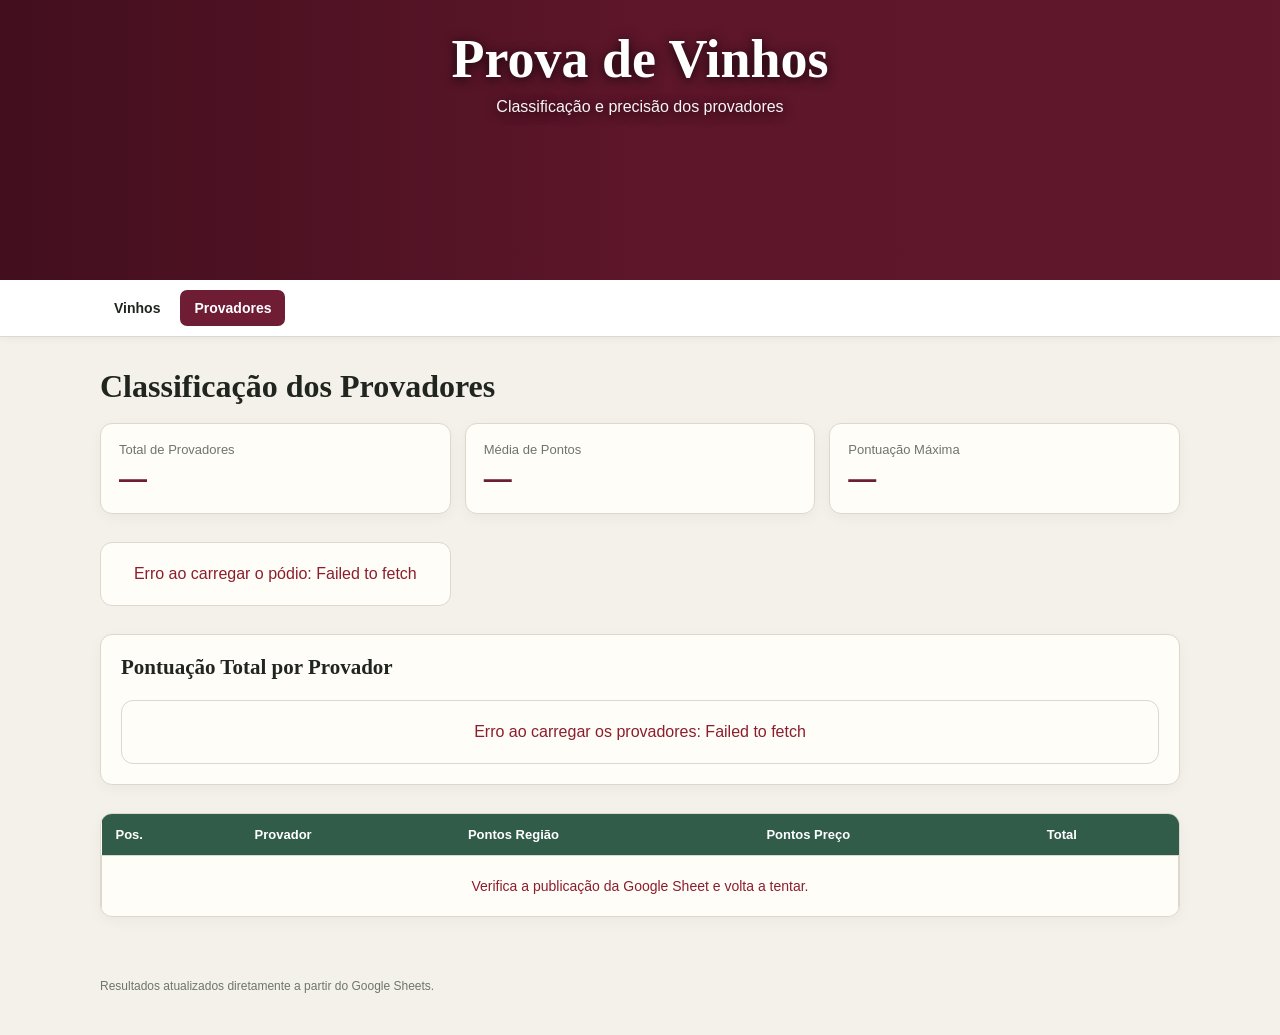
==== provadores.html @ 285b554b "Add files via upload" ====
<!DOCTYPE html>
<html lang="pt-PT">
<head>
  <meta charset="UTF-8">
  <meta name="viewport" content="width=device-width, initial-scale=1.0">
  <meta name="description" content="Classificação dos provadores da Prova de Vinhos.">
  <title>Prova de Vinhos | Provadores</title>
  <link rel="stylesheet" href="style.css">
</head>

<body>
  <header>
    <div class="headerInner">
      <h1>Prova de Vinhos</h1>
      <p>Classificação e precisão dos provadores</p>
    </div>
  </header>

  <nav aria-label="Navegação principal">
    <div class="navInner">
      <a href="index.html">Vinhos</a>
      <a class="active" href="provadores.html">Provadores</a>
    </div>
  </nav>

  <main>
    <h2 class="sectionTitle">Classificação dos Provadores</h2>

    <section class="stats" aria-label="Estatísticas dos provadores">
      <article class="stat">
        <div class="statLabel">Total de Provadores</div>
        <div id="stat-total" class="statValue">—</div>
      </article>

      <article class="stat">
        <div class="statLabel">Média de Pontos</div>
        <div id="stat-media" class="statValue">—</div>
      </article>

      <article class="stat">
        <div class="statLabel">Pontuação Máxima</div>
        <div id="stat-max" class="statValue">—</div>
      </article>
    </section>

    <section id="podio-provadores" class="podium" aria-label="Pódio dos provadores">
      <div class="loading">A carregar pódio...</div>
    </section>

    <section class="card">
      <h3 class="chartTitle">Pontuação Total por Provador</h3>

      <div id="grafico-barras" class="barChart">
        <div class="loading">A carregar classificação...</div>
      </div>
    </section>

    <section class="tableWrap topSpacing" aria-label="Tabela de classificação dos provadores">
      <table class="provadoresTable">
        <thead>
          <tr>
            <th>Pos.</th>
            <th>Provador</th>
            <th>Pontos Região</th>
            <th>Pontos Preço</th>
            <th>Total</th>
          </tr>
        </thead>
        <tbody id="tabela-provadores">
          <tr>
            <td colspan="5" class="loading">A carregar dados...</td>
          </tr>
        </tbody>
      </table>
    </section>
  </main>

  <footer>
    <div class="headerInner">
      <p>Resultados atualizados diretamente a partir do Google Sheets.</p>
    </div>
  </footer>

  <script src="dados.js"></script>

  <script>
    function ordenarProvadores(provadores) {
      return [...provadores].sort((a, b) => {
        if (b.total !== a.total) {
          return b.total - a.total;
        }

        if (b.regioes !== a.regioes) {
          return b.regioes - a.regioes;
        }

        if (b.precos !== a.precos) {
          return b.precos - a.precos;
        }

        return a.nome.localeCompare(b.nome, "pt-PT");
      });
    }

    function medalha(posicao) {
      const medalhas = ["🥇", "🥈", "🥉"];
      return medalhas[posicao] || "🍷";
    }

    function renderPodio(provadores) {
      const podio = document.getElementById("podio-provadores");

      if (provadores.length === 0) {
        podio.innerHTML = `
          <div class="error">
            Não existem provadores para apresentar.
          </div>
        `;
        return;
      }

      podio.innerHTML = provadores
        .slice(0, 3)
        .map((provador, indice) => `
          <article class="podiumCard">
            <div class="medal">${medalha(indice)}</div>
            <div class="podiumPosition">${indice + 1}.º lugar</div>
            <h3 class="podiumName">${escapeHtml(provador.nome)}</h3>
            <div class="score">${formatPoints(provador.total)} pts</div>
            <p class="podiumInfo">
              Região: ${formatPoints(provador.regioes)} ·
              Preço: ${formatPoints(provador.precos)}
            </p>
          </article>
        `)
        .join("");
    }

    function renderTabela(provadores) {
      const tabela = document.getElementById("tabela-provadores");

      tabela.innerHTML = provadores
        .map((provador, indice) => `
          <tr>
            <td class="rank">${indice + 1}.º</td>
            <td><strong>${escapeHtml(provador.nome)}</strong></td>
            <td>${formatPoints(provador.regioes)}</td>
            <td>${formatPoints(provador.precos)}</td>
            <td class="points">${formatPoints(provador.total)}</td>
          </tr>
        `)
        .join("");
    }

    function renderGrafico(provadores) {
      const contentor = document.getElementById("grafico-barras");
      const maximo = provadores.length > 0 ? provadores[0].total : 0;

      contentor.innerHTML = provadores
        .map((provador) => {
          const percentagem = maximo > 0
            ? Math.min((provador.total / maximo) * 100, 100)
            : 0;

          return `
            <div class="barRow">
              <div class="barLabel">${escapeHtml(provador.nome)}</div>
              <div
                class="barTrack"
                aria-label="${escapeHtml(provador.nome)}: ${formatPoints(provador.total)} pontos"
              >
                <div
                  class="barFill"
                  style="width: ${percentagem.toFixed(2)}%"
                ></div>
              </div>
              <div class="barValue">${formatPoints(provador.total)}</div>
            </div>
          `;
        })
        .join("");
    }

    async function inicializarProvadores() {
      try {
        const dados = await getSheetData();
        const provadores = ordenarProvadores(dados.provadores);

        if (provadores.length === 0) {
          throw new Error("Não foram encontrados provadores na folha Vencedores.");
        }

        const somaTotal = provadores.reduce((acumulado, provador) => {
          return acumulado + provador.total;
        }, 0);

        document.getElementById("stat-total").textContent = provadores.length;
        document.getElementById("stat-media").textContent =
          formatPoints(somaTotal / provadores.length);
        document.getElementById("stat-max").textContent =
          formatPoints(provadores[0].total);

        renderPodio(provadores);
        renderGrafico(provadores);
        renderTabela(provadores);
      } catch (erro) {
        console.error(erro);

        document.getElementById("podio-provadores").innerHTML = `
          <div class="error">
            Erro ao carregar o pódio: ${escapeHtml(erro.message)}
          </div>
        `;

        document.getElementById("grafico-barras").innerHTML = `
          <div class="error">
            Erro ao carregar os provadores: ${escapeHtml(erro.message)}
          </div>
        `;

        document.getElementById("tabela-provadores").innerHTML = `
          <tr>
            <td colspan="5" class="error">
              Verifica a publicação da Google Sheet e volta a tentar.
            </td>
          </tr>
        `;
      }
    }

    window.addEventListener("DOMContentLoaded", inicializarProvadores);
  </script>
</body>
</html>
---- style.css ----
:root {
  --bg: #f4f1ea;
  --card: #fffdf8;
  --ink: #20251f;
  --muted: #6e756c;
  --wine: #6f1d35;
  --wine-hover: #8f2948;
  --gold: #d0aa59;
  --line: #ddd7cc;
  --green: #315c49;
  --danger: #8b1e2d;
}

* {
  box-sizing: border-box;
}

html {
  scroll-behavior: smooth;
}

body {
  margin: 0;
  background: var(--bg);
  color: var(--ink);
  font-family: Arial, Helvetica, sans-serif;
}

/* =========================================================
   CABEÇALHO
   ========================================================= */

header {
  position: relative;
  isolation: isolate;
  display: flex;
  align-items: flex-start;
  min-height: 280px;
  overflow: hidden;
  padding: 30px 20px 34px;
  background-color: var(--wine);
  background-image:
    linear-gradient(
      90deg,
      rgba(43, 7, 17, 0.66) 0%,
      rgba(66, 11, 26, 0.42) 48%,
      rgba(48, 7, 16, 0.24) 100%
    ),
    url("assets/images/5_edicao_Cabecalho.png");
  background-position: center 35%;
  background-repeat: no-repeat;
  background-size: cover;
}

.headerInner,
main,
footer {
  width: min(1120px, 100%);
  margin: 0 auto;
}

header .headerInner {
  position: relative;
  z-index: 1;
  text-align: center;
}

header h1,
header p {
  color: #ffffff;
  text-shadow: 0 2px 12px rgba(0, 0, 0, 0.78);
}

header h1 {
  margin: 0;
  font-family: Georgia, "Times New Roman", serif;
  font-size: clamp(32px, 5vw, 54px);
  font-weight: 700;
  line-height: 1.08;
}

header p {
  margin: 10px 0 0;
  font-size: 16px;
  opacity: 0.96;
}

/* =========================================================
   NAVEGAÇÃO
   ========================================================= */

nav {
  background: #ffffff;
  border-bottom: 1px solid var(--line);
  box-shadow: 0 1px 8px rgba(32, 37, 31, 0.06);
}

.navInner {
  display: flex;
  gap: 6px;
  width: min(1120px, 100%);
  margin: 0 auto;
  padding: 10px 20px;
}

nav a {
  padding: 10px 14px;
  border-radius: 7px;
  color: var(--ink);
  font-size: 14px;
  font-weight: 700;
  text-decoration: none;
  transition: background-color 0.2s ease, color 0.2s ease;
}

nav a:hover,
nav a.active {
  background: var(--wine);
  color: #ffffff;
}

/* =========================================================
   CONTEÚDO GERAL
   ========================================================= */

main {
  padding: 30px 20px 50px;
}

.sectionTitle {
  margin: 0 0 18px;
  font-family: Georgia, "Times New Roman", serif;
  font-size: clamp(26px, 4vw, 32px);
  line-height: 1.2;
}

/* =========================================================
   FILTROS DOS VINHOS
   ========================================================= */

.filters {
  display: flex;
  flex-wrap: wrap;
  gap: 8px;
  margin-bottom: 24px;
}

.filter {
  padding: 9px 17px;
  border: 1px solid var(--line);
  border-radius: 999px;
  background: #ffffff;
  color: var(--ink);
  cursor: pointer;
  font: inherit;
  font-weight: 700;
  transition: background-color 0.2s ease, color 0.2s ease;
}

.filter:hover,
.filter.active {
  border-color: var(--wine);
  background: var(--wine);
  color: #ffffff;
}

/* =========================================================
   PÓDIO
   ========================================================= */

.podium {
  display: grid;
  grid-template-columns: repeat(3, 1fr);
  gap: 14px;
  margin-bottom: 28px;
}

.podiumCard,
.card,
.stat {
  border: 1px solid var(--line);
  border-radius: 12px;
  background: var(--card);
  box-shadow: 0 4px 14px rgba(32, 37, 31, 0.04);
}

.podiumCard {
  padding: 20px;
  text-align: center;
}

.medal {
  font-size: 32px;
  line-height: 1;
}

.podiumPosition {
  margin-top: 8px;
  color: var(--gold);
  font-size: 13px;
  font-weight: 800;
  text-transform: uppercase;
}

.podiumName {
  margin: 8px 0;
  font-family: Georgia, "Times New Roman", serif;
  font-size: 20px;
  line-height: 1.25;
}

.podiumInfo {
  margin: 8px 0 0;
  color: var(--muted);
  font-size: 13px;
}

.score,
.points {
  color: var(--wine);
  font-weight: 800;
}

.score {
  font-size: 30px;
}

/* =========================================================
   TABELAS
   ========================================================= */

.tableWrap {
  overflow-x: auto;
  border: 1px solid var(--line);
  border-radius: 12px;
  background: var(--card);
  box-shadow: 0 4px 14px rgba(32, 37, 31, 0.04);
}

.topSpacing {
  margin-top: 28px;
}

table {
  width: 100%;
  min-width: 760px;
  border-collapse: collapse;
}

.provadoresTable {
  min-width: 620px;
}

th {
  padding: 13px 14px;
  background: var(--green);
  color: #ffffff;
  font-size: 13px;
  text-align: left;
  white-space: nowrap;
}

td {
  padding: 13px 14px;
  border-bottom: 1px solid var(--line);
  font-size: 14px;
  vertical-align: top;
}

tbody tr:hover {
  background: rgba(111, 29, 53, 0.035);
}

tr:last-child td {
  border-bottom: 0;
}

.rank {
  font-weight: 800;
  white-space: nowrap;
}

.type {
  color: var(--muted);
  font-size: 12px;
  font-weight: 800;
  text-transform: uppercase;
}

.wineNumber {
  display: block;
  margin-top: 4px;
  color: var(--muted);
  font-size: 12px;
}

/* =========================================================
   ESTATÍSTICAS E GRÁFICO
   ========================================================= */

.stats {
  display: grid;
  grid-template-columns: repeat(3, 1fr);
  gap: 14px;
  margin-bottom: 28px;
}

.stat {
  padding: 18px;
}

.statLabel {
  margin-bottom: 6px;
  color: var(--muted);
  font-size: 13px;
}

.statValue {
  color: var(--wine);
  font-size: 28px;
  font-weight: 800;
}

.card {
  padding: 20px;
}

.chartTitle {
  margin: 0 0 20px;
  font-family: Georgia, "Times New Roman", serif;
  font-size: 21px;
}

.barChart {
  display: grid;
  gap: 13px;
}

.barRow {
  display: grid;
  grid-template-columns: minmax(150px, 230px) 1fr 55px;
  gap: 12px;
  align-items: center;
}

.barLabel {
  overflow: hidden;
  font-size: 14px;
  font-weight: 700;
  text-overflow: ellipsis;
  white-space: nowrap;
}

.barTrack {
  height: 22px;
  overflow: hidden;
  border-radius: 5px;
  background: #e7e1d6;
}

.barFill {
  width: 0;
  height: 100%;
  border-radius: 5px;
  background: linear-gradient(90deg, var(--wine), var(--wine-hover));
  transition: width 0.45s ease;
}

.barValue {
  font-weight: 800;
  text-align: right;
}

/* =========================================================
   ESTADOS E RODAPÉ
   ========================================================= */

.loading,
.error {
  padding: 22px;
  border: 1px solid var(--line);
  border-radius: 12px;
  background: var(--card);
  text-align: center;
}

.error {
  color: var(--danger);
}

footer {
  padding: 0 20px 30px;
  color: var(--muted);
  font-size: 12px;
}

/* =========================================================
   TELEMÓVEL
   ========================================================= */

@media (max-width: 720px) {
  header {
    align-items: flex-start;
    min-height: 150px;
    padding: 16px 16px 14px;
    background-position: center 25%;
    background-size: cover;
  }

  header .headerInner {
    text-align: center;
  }

  header h1 {
    font-size: clamp(21px, 6.5vw, 28px);
    line-height: 1.05;
  }

  header p {
    margin-top: 4px;
    font-size: 11px;
    line-height: 1.2;
  }

  .navInner {
    padding: 8px 14px;
  }

  nav a {
    padding: 9px 12px;
    font-size: 13px;
  }

  main {
    padding: 24px 14px 40px;
  }

  .podium,
  .stats {
    grid-template-columns: 1fr;
  }

  .barRow {
    grid-template-columns: 1fr 58px;
    gap: 7px 12px;
  }

  .barLabel {
    grid-column: 1 / 3;
  }

  .barTrack {
    grid-column: 1 / 2;
  }

  .barValue {
    grid-column: 2 / 3;
    grid-row: 2;
  }
}
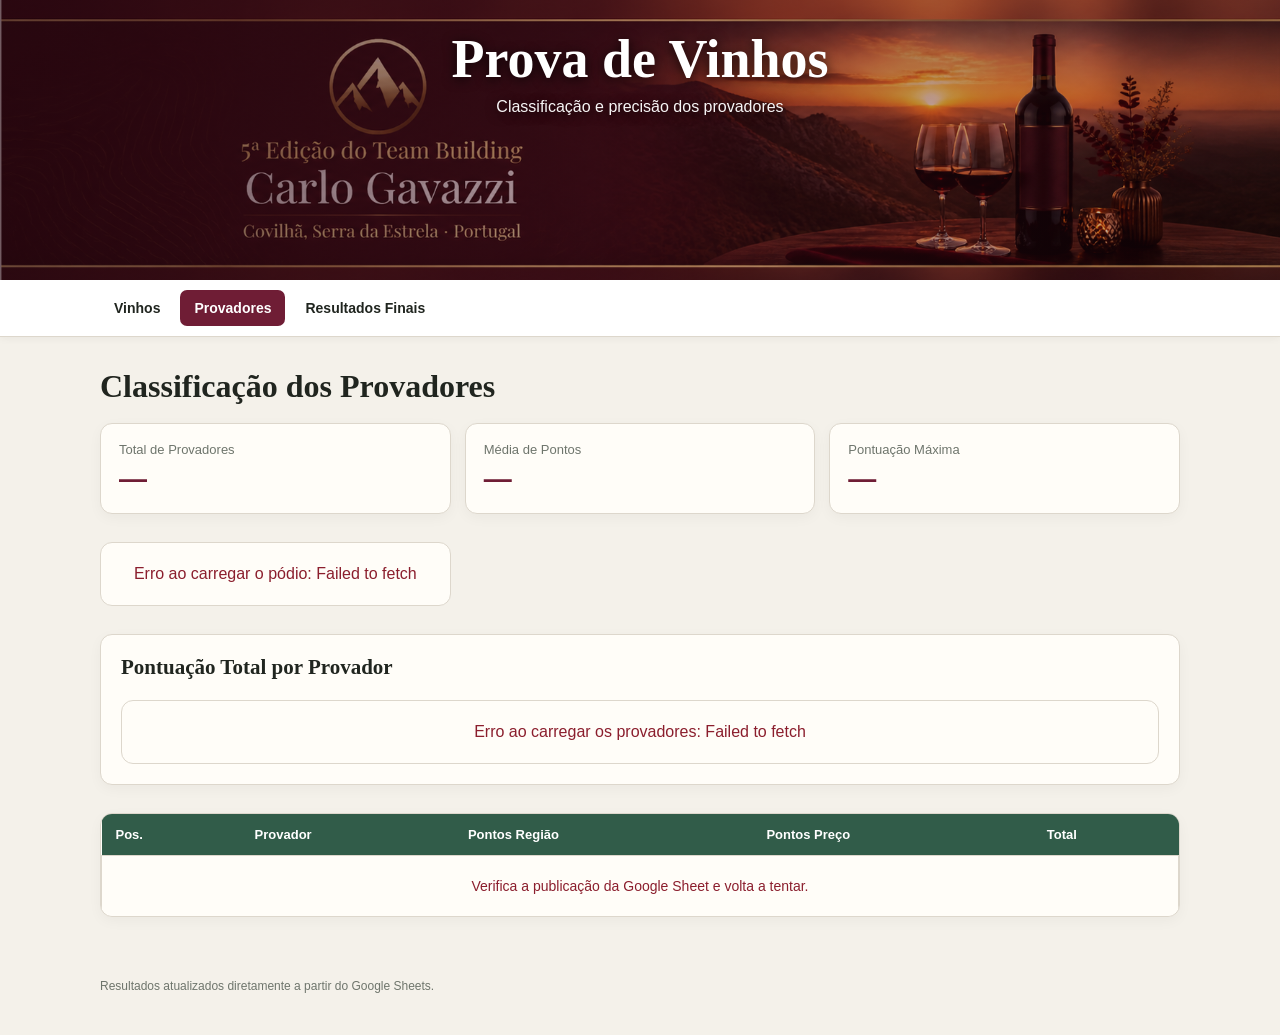
==== commit 99a370a1: "Update provadores.html" ====
--- a/provadores.html
+++ b/provadores.html
@@ -20,6 +20,7 @@
     <div class="navInner">
       <a href="index.html">Vinhos</a>
       <a class="active" href="provadores.html">Provadores</a>
+      <a href="resultados.html">Resultados Finais</a>
     </div>
   </nav>
 
--- a/style.css
+++ b/style.css
@@ -408,7 +408,7 @@
   }
 
   header .headerInner {
-    text-align: center;
+    text-align: right;
   }
 
   header h1 {
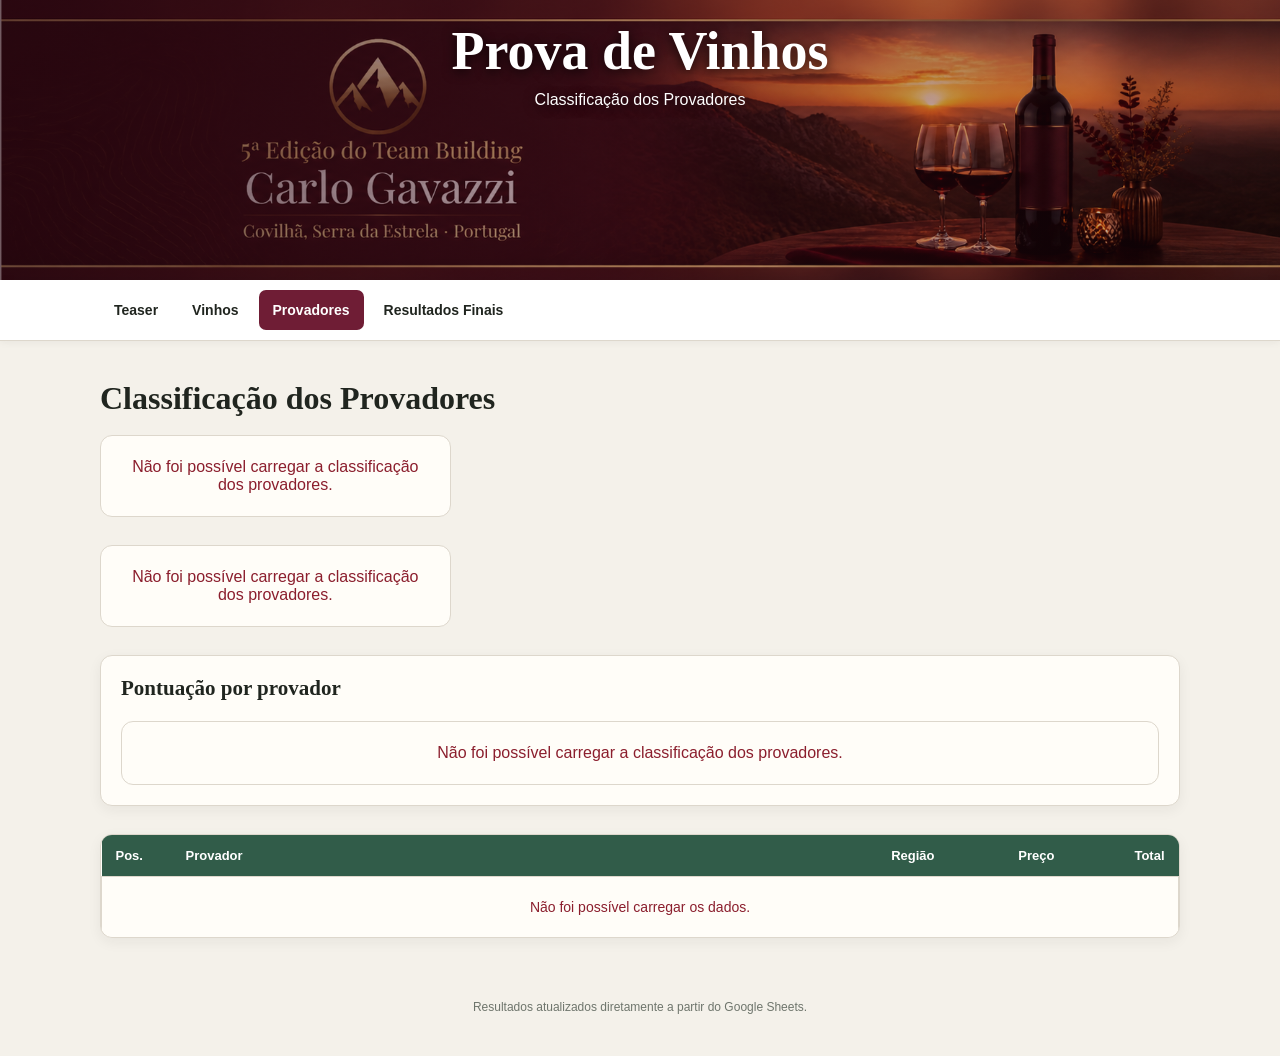
==== commit 1f2ceccf: "Refactor provadores.html for improved structure" ====
--- a/provadores.html
+++ b/provadores.html
@@ -3,7 +3,10 @@
 <head>
   <meta charset="UTF-8">
   <meta name="viewport" content="width=device-width, initial-scale=1.0">
-  <meta name="description" content="Classificação dos provadores da Prova de Vinhos.">
+  <meta
+    name="description"
+    content="Classificação dos provadores da Prova de Vinhos."
+  >
   <title>Prova de Vinhos | Provadores</title>
   <link rel="stylesheet" href="style.css">
 </head>
@@ -12,13 +15,14 @@
   <header>
     <div class="headerInner">
       <h1>Prova de Vinhos</h1>
-      <p>Classificação e precisão dos provadores</p>
+      <p>Classificação dos Provadores</p>
     </div>
   </header>
 
   <nav aria-label="Navegação principal">
     <div class="navInner">
-      <a href="index.html">Vinhos</a>
+      <a href="index.html">Teaser</a>
+      <a href="vinhos.html">Vinhos</a>
       <a class="active" href="provadores.html">Provadores</a>
       <a href="resultados.html">Resultados Finais</a>
     </div>
@@ -27,32 +31,21 @@
   <main>
     <h2 class="sectionTitle">Classificação dos Provadores</h2>
 
-    <section class="stats" aria-label="Estatísticas dos provadores">
-      <article class="stat">
-        <div class="statLabel">Total de Provadores</div>
-        <div id="stat-total" class="statValue">—</div>
-      </article>
-
-      <article class="stat">
-        <div class="statLabel">Média de Pontos</div>
-        <div id="stat-media" class="statValue">—</div>
-      </article>
-
-      <article class="stat">
-        <div class="statLabel">Pontuação Máxima</div>
-        <div id="stat-max" class="statValue">—</div>
-      </article>
+    <section id="estatisticas" class="stats" aria-label="Resumo da classificação">
+      <div class="stat">
+        <div class="statLabel">A carregar provadores</div>
+        <div class="statValue">—</div>
+      </div>
     </section>
 
     <section id="podio-provadores" class="podium" aria-label="Pódio dos provadores">
       <div class="loading">A carregar pódio...</div>
     </section>
 
-    <section class="card">
-      <h3 class="chartTitle">Pontuação Total por Provador</h3>
-
-      <div id="grafico-barras" class="barChart">
-        <div class="loading">A carregar classificação...</div>
+    <section class="card topSpacing" aria-labelledby="titulo-grafico">
+      <h3 id="titulo-grafico" class="chartTitle">Pontuação por provador</h3>
+      <div id="grafico-provadores" class="barChart">
+        <div class="loading">A carregar gráfico...</div>
       </div>
     </section>
 
@@ -60,16 +53,19 @@
       <table class="provadoresTable">
         <thead>
           <tr>
-            <th>Pos.</th>
+            <th style="width: 70px;">Pos.</th>
             <th>Provador</th>
-            <th>Pontos Região</th>
-            <th>Pontos Preço</th>
-            <th>Total</th>
+            <th style="width: 120px; text-align: right;">Região</th>
+            <th style="width: 120px; text-align: right;">Preço</th>
+            <th style="width: 110px; text-align: right;">Total</th>
           </tr>
         </thead>
+
         <tbody id="tabela-provadores">
           <tr>
-            <td colspan="5" class="loading">A carregar dados...</td>
+            <td colspan="5" class="loading">
+              A carregar classificação do Google Sheets...
+            </td>
           </tr>
         </tbody>
       </table>
@@ -85,96 +81,118 @@
   <script src="dados.js"></script>
 
   <script>
-    function ordenarProvadores(provadores) {
-      return [...provadores].sort((a, b) => {
-        if (b.total !== a.total) {
-          return b.total - a.total;
+    function medalha(indice) {
+      return ["🥇", "🥈", "🥉"][indice] || "🍷";
+    }
+
+    function ordenarProvadores(lista) {
+      return [...lista].sort((a, b) => {
+        const diferencaTotal = b.total - a.total;
+
+        if (diferencaTotal !== 0) {
+          return diferencaTotal;
         }
 
-        if (b.regioes !== a.regioes) {
-          return b.regioes - a.regioes;
+        const diferencaRegioes = b.regioes - a.regioes;
+
+        if (diferencaRegioes !== 0) {
+          return diferencaRegioes;
         }
 
-        if (b.precos !== a.precos) {
-          return b.precos - a.precos;
+        const diferencaPrecos = b.precos - a.precos;
+
+        if (diferencaPrecos !== 0) {
+          return diferencaPrecos;
         }
 
         return a.nome.localeCompare(b.nome, "pt-PT");
       });
     }
 
-    function medalha(posicao) {
-      const medalhas = ["🥇", "🥈", "🥉"];
-      return medalhas[posicao] || "🍷";
-    }
-
-    function renderPodio(provadores) {
-      const podio = document.getElementById("podio-provadores");
+    function renderizarEstatisticas(provadores) {
+      const contentor = document.getElementById("estatisticas");
+      const vencedor = provadores[0];
+      const maiorPontuacao = vencedor ? vencedor.total : 0;
+
+      contentor.innerHTML = `
+        <div class="stat">
+          <div class="statLabel">Participantes</div>
+          <div class="statValue">${provadores.length}</div>
+        </div>
+
+        <div class="stat">
+          <div class="statLabel">Melhor pontuação</div>
+          <div class="statValue">${formatPoints(maiorPontuacao)}</div>
+        </div>
+
+        <div class="stat">
+          <div class="statLabel">Líder atual</div>
+          <div class="statValue">
+            ${vencedor ? escapeHtml(vencedor.nome) : "—"}
+          </div>
+        </div>
+      `;
+    }
+
+    function renderizarPodio(provadores) {
+      const contentor = document.getElementById("podio-provadores");
 
       if (provadores.length === 0) {
-        podio.innerHTML = `
-          <div class="error">
-            Não existem provadores para apresentar.
-          </div>
+        contentor.innerHTML = `
+          <div class="loading">Ainda não existem resultados de provadores.</div>
         `;
         return;
       }
 
-      podio.innerHTML = provadores
+      contentor.innerHTML = provadores
         .slice(0, 3)
-        .map((provador, indice) => `
-          <article class="podiumCard">
-            <div class="medal">${medalha(indice)}</div>
-            <div class="podiumPosition">${indice + 1}.º lugar</div>
-            <h3 class="podiumName">${escapeHtml(provador.nome)}</h3>
-            <div class="score">${formatPoints(provador.total)} pts</div>
-            <p class="podiumInfo">
-              Região: ${formatPoints(provador.regioes)} ·
-              Preço: ${formatPoints(provador.precos)}
-            </p>
-          </article>
-        `)
+        .map((provador, indice) => {
+          const classeSegundo = indice === 1 ? " second" : "";
+
+          return `
+            <article class="podiumCard${classeSegundo}">
+              <div class="medal">${medalha(indice)}</div>
+              <div class="podiumPosition">${indice + 1}.º lugar</div>
+              <h3>${escapeHtml(provador.nome)}</h3>
+              <div class="score">${formatPoints(provador.total)} pts</div>
+              <p class="podiumInfo">
+                Região: ${formatPoints(provador.regioes)} ·
+                Preço: ${formatPoints(provador.precos)}
+              </p>
+            </article>
+          `;
+        })
         .join("");
     }
 
-    function renderTabela(provadores) {
-      const tabela = document.getElementById("tabela-provadores");
-
-      tabela.innerHTML = provadores
-        .map((provador, indice) => `
-          <tr>
-            <td class="rank">${indice + 1}.º</td>
-            <td><strong>${escapeHtml(provador.nome)}</strong></td>
-            <td>${formatPoints(provador.regioes)}</td>
-            <td>${formatPoints(provador.precos)}</td>
-            <td class="points">${formatPoints(provador.total)}</td>
-          </tr>
-        `)
-        .join("");
-    }
-
-    function renderGrafico(provadores) {
-      const contentor = document.getElementById("grafico-barras");
-      const maximo = provadores.length > 0 ? provadores[0].total : 0;
+    function renderizarGrafico(provadores) {
+      const contentor = document.getElementById("grafico-provadores");
+      const maximo = Math.max(...provadores.map((provador) => provador.total), 1);
+
+      if (provadores.length === 0) {
+        contentor.innerHTML = `
+          <div class="loading">Ainda não existem dados para o gráfico.</div>
+        `;
+        return;
+      }
 
       contentor.innerHTML = provadores
         .map((provador) => {
-          const percentagem = maximo > 0
-            ? Math.min((provador.total / maximo) * 100, 100)
-            : 0;
+          const percentagem = Math.max(
+            0,
+            Math.min(100, (provador.total / maximo) * 100)
+          );
 
           return `
             <div class="barRow">
-              <div class="barLabel">${escapeHtml(provador.nome)}</div>
-              <div
-                class="barTrack"
-                aria-label="${escapeHtml(provador.nome)}: ${formatPoints(provador.total)} pontos"
-              >
-                <div
-                  class="barFill"
-                  style="width: ${percentagem.toFixed(2)}%"
-                ></div>
+              <div class="barLabel" title="${escapeHtml(provador.nome)}">
+                ${escapeHtml(provador.nome)}
               </div>
+
+              <div class="barTrack" aria-label="${escapeHtml(provador.nome)}: ${formatPoints(provador.total)} pontos">
+                <div class="barFill" style="width: ${percentagem}%"></div>
+              </div>
+
               <div class="barValue">${formatPoints(provador.total)}</div>
             </div>
           `;
@@ -182,54 +200,83 @@
         .join("");
     }
 
-    async function inicializarProvadores() {
+    function renderizarTabela(provadores) {
+      const contentor = document.getElementById("tabela-provadores");
+
+      if (provadores.length === 0) {
+        contentor.innerHTML = `
+          <tr>
+            <td colspan="5" class="loading">Ainda não existem provadores.</td>
+          </tr>
+        `;
+        return;
+      }
+
+      contentor.innerHTML = provadores
+        .map((provador, indice) => {
+          const posicao = indice < 3
+            ? `${medalha(indice)} ${indice + 1}.º`
+            : `${indice + 1}.º`;
+
+          return `
+            <tr>
+              <td class="rank">${posicao}</td>
+              <td><strong>${escapeHtml(provador.nome)}</strong></td>
+              <td class="points" style="text-align: right;">
+                ${formatPoints(provador.regioes)}
+              </td>
+              <td class="points" style="text-align: right;">
+                ${formatPoints(provador.precos)}
+              </td>
+              <td class="points" style="text-align: right;">
+                ${formatPoints(provador.total)}
+              </td>
+            </tr>
+          `;
+        })
+        .join("");
+    }
+
+    async function inicializar() {
       try {
-        const dados = await getSheetData();
-        const provadores = ordenarProvadores(dados.provadores);
-
-        if (provadores.length === 0) {
-          throw new Error("Não foram encontrados provadores na folha Vencedores.");
-        }
-
-        const somaTotal = provadores.reduce((acumulado, provador) => {
-          return acumulado + provador.total;
-        }, 0);
-
-        document.getElementById("stat-total").textContent = provadores.length;
-        document.getElementById("stat-media").textContent =
-          formatPoints(somaTotal / provadores.length);
-        document.getElementById("stat-max").textContent =
-          formatPoints(provadores[0].total);
-
-        renderPodio(provadores);
-        renderGrafico(provadores);
-        renderTabela(provadores);
+        const listas = await getSheetData();
+
+        const provadores = ordenarProvadores(
+          listas.provadores.map((provador) => ({
+            nome: provador.nome,
+            regioes: numberValue(provador.regioes),
+            precos: numberValue(provador.precos),
+            total: numberValue(provador.total)
+          }))
+        );
+
+        renderizarEstatisticas(provadores);
+        renderizarPodio(provadores);
+        renderizarGrafico(provadores);
+        renderizarTabela(provadores);
       } catch (erro) {
         console.error(erro);
 
-        document.getElementById("podio-provadores").innerHTML = `
+        const mensagem = `
           <div class="error">
-            Erro ao carregar o pódio: ${escapeHtml(erro.message)}
+            Não foi possível carregar a classificação dos provadores.
           </div>
         `;
 
-        document.getElementById("grafico-barras").innerHTML = `
-          <div class="error">
-            Erro ao carregar os provadores: ${escapeHtml(erro.message)}
-          </div>
-        `;
-
+        document.getElementById("estatisticas").innerHTML = mensagem;
+        document.getElementById("podio-provadores").innerHTML = mensagem;
+        document.getElementById("grafico-provadores").innerHTML = mensagem;
         document.getElementById("tabela-provadores").innerHTML = `
           <tr>
             <td colspan="5" class="error">
-              Verifica a publicação da Google Sheet e volta a tentar.
+              Não foi possível carregar os dados.
             </td>
           </tr>
         `;
       }
     }
 
-    window.addEventListener("DOMContentLoaded", inicializarProvadores);
+    window.addEventListener("DOMContentLoaded", inicializar);
   </script>
 </body>
 </html>
--- a/style.css
+++ b/style.css
@@ -9,6 +9,7 @@
   --line: #ddd7cc;
   --green: #315c49;
   --danger: #8b1e2d;
+  --shadow: 0 4px 14px rgba(32, 37, 31, 0.06);
 }
 
 * {
@@ -26,18 +27,33 @@
   font-family: Arial, Helvetica, sans-serif;
 }
 
+button,
+input {
+  font: inherit;
+}
+
+/* =========================================================
+   ESTRUTURA BASE
+   ========================================================= */
+
+.headerInner,
+.navInner,
+main,
+footer {
+  width: min(1120px, 100%);
+  margin: 0 auto;
+}
+
 /* =========================================================
    CABEÇALHO
    ========================================================= */
 
 header {
-  position: relative;
-  isolation: isolate;
   display: flex;
   align-items: flex-start;
   min-height: 280px;
   overflow: hidden;
-  padding: 30px 20px 34px;
+  padding: 22px 20px 34px;
   background-color: var(--wine);
   background-image:
     linear-gradient(
@@ -52,37 +68,28 @@
   background-size: cover;
 }
 
-.headerInner,
-main,
-footer {
-  width: min(1120px, 100%);
-  margin: 0 auto;
-}
-
-header .headerInner {
+.headerInner {
   position: relative;
   z-index: 1;
   text-align: center;
 }
 
-header h1,
-header p {
-  color: #ffffff;
-  text-shadow: 0 2px 12px rgba(0, 0, 0, 0.78);
-}
-
 header h1 {
   margin: 0;
+  color: #ffffff;
   font-family: Georgia, "Times New Roman", serif;
   font-size: clamp(32px, 5vw, 54px);
   font-weight: 700;
   line-height: 1.08;
+  text-shadow: 0 2px 12px rgba(0, 0, 0, 0.78);
 }
 
 header p {
   margin: 10px 0 0;
+  color: #ffffff;
   font-size: 16px;
-  opacity: 0.96;
+  line-height: 1.3;
+  text-shadow: 0 2px 12px rgba(0, 0, 0, 0.78);
 }
 
 /* =========================================================
@@ -90,20 +97,23 @@
    ========================================================= */
 
 nav {
+  border-bottom: 1px solid var(--line);
   background: #ffffff;
-  border-bottom: 1px solid var(--line);
   box-shadow: 0 1px 8px rgba(32, 37, 31, 0.06);
 }
 
 .navInner {
   display: flex;
+  flex-wrap: wrap;
   gap: 6px;
-  width: min(1120px, 100%);
-  margin: 0 auto;
   padding: 10px 20px;
 }
 
 nav a {
+  display: inline-flex;
+  align-items: center;
+  justify-content: center;
+  min-height: 40px;
   padding: 10px 14px;
   border-radius: 7px;
   color: var(--ink);
@@ -119,12 +129,19 @@
   color: #ffffff;
 }
 
+nav a:focus-visible,
+button:focus-visible,
+input:focus-visible {
+  outline: 3px solid var(--gold);
+  outline-offset: 3px;
+}
+
 /* =========================================================
    CONTEÚDO GERAL
    ========================================================= */
 
 main {
-  padding: 30px 20px 50px;
+  padding: 38px 20px 50px;
 }
 
 .sectionTitle {
@@ -135,7 +152,7 @@
 }
 
 /* =========================================================
-   FILTROS DOS VINHOS
+   FILTROS E BOTÕES
    ========================================================= */
 
 .filters {
@@ -145,27 +162,42 @@
   margin-bottom: 24px;
 }
 
-.filter {
+.filter,
+.actionButton {
+  min-height: 42px;
   padding: 9px 17px;
   border: 1px solid var(--line);
   border-radius: 999px;
   background: #ffffff;
   color: var(--ink);
   cursor: pointer;
-  font: inherit;
   font-weight: 700;
-  transition: background-color 0.2s ease, color 0.2s ease;
+  transition: background-color 0.2s ease, border-color 0.2s ease, color 0.2s ease;
 }
 
 .filter:hover,
-.filter.active {
+.filter.active,
+.actionButton:hover {
   border-color: var(--wine);
   background: var(--wine);
   color: #ffffff;
 }
 
-/* =========================================================
-   PÓDIO
+.actionButton {
+  border-radius: 8px;
+}
+
+.actionButton.secondary {
+  border-color: var(--wine);
+  color: var(--wine);
+}
+
+.actionButton.secondary:hover {
+  color: #ffffff;
+}
+
+/* =========================================================
+   PÓDIOS
    ========================================================= */
 
 .podium {
@@ -181,7 +213,7 @@
   border: 1px solid var(--line);
   border-radius: 12px;
   background: var(--card);
-  box-shadow: 0 4px 14px rgba(32, 37, 31, 0.04);
+  box-shadow: var(--shadow);
 }
 
 .podiumCard {
@@ -194,25 +226,22 @@
   line-height: 1;
 }
 
-.podiumPosition {
+.podiumPosition,
+.position {
   margin-top: 8px;
   color: var(--gold);
-  font-size: 13px;
+  font-size: 12px;
   font-weight: 800;
+  letter-spacing: 0.06em;
   text-transform: uppercase;
 }
 
-.podiumName {
-  margin: 8px 0;
+.podiumName,
+.podiumCard h3 {
+  margin: 9px 0;
   font-family: Georgia, "Times New Roman", serif;
   font-size: 20px;
   line-height: 1.25;
-}
-
-.podiumInfo {
-  margin: 8px 0 0;
-  color: var(--muted);
-  font-size: 13px;
 }
 
 .score,
@@ -223,6 +252,19 @@
 
 .score {
   font-size: 30px;
+}
+
+.podiumInfo {
+  margin: 8px 0 0;
+  color: var(--muted);
+  font-size: 13px;
+  line-height: 1.4;
+}
+
+.podiumCard.second {
+  border-color: var(--gold);
+  box-shadow: 0 8px 22px rgba(176, 138, 62, 0.18);
+  transform: translateY(-8px);
 }
 
 /* =========================================================
@@ -234,7 +276,7 @@
   border: 1px solid var(--line);
   border-radius: 12px;
   background: var(--card);
-  box-shadow: 0 4px 14px rgba(32, 37, 31, 0.04);
+  box-shadow: var(--shadow);
 }
 
 .topSpacing {
@@ -372,6 +414,208 @@
 }
 
 /* =========================================================
+   TEASER E RESULTADOS FINAIS
+   ========================================================= */
+
+.intro,
+.teaserIntro {
+  max-width: 760px;
+  margin: 0 auto 38px;
+  text-align: center;
+}
+
+.eyebrow,
+.teaserEyebrow {
+  margin: 0 0 8px;
+  color: var(--wine);
+  font-size: 13px;
+  font-weight: 800;
+  letter-spacing: 0.08em;
+  text-transform: uppercase;
+}
+
+.intro h2,
+.teaserIntro h2 {
+  margin: 0;
+  font-family: Georgia, "Times New Roman", serif;
+  font-size: clamp(28px, 5vw, 44px);
+  line-height: 1.12;
+}
+
+.intro p:last-child,
+.teaserIntro p:last-child {
+  margin: 12px 0 0;
+  color: var(--muted);
+  font-size: 16px;
+  line-height: 1.5;
+}
+
+.section,
+.teaserSection {
+  margin-top: 42px;
+}
+
+.sectionTitle.centered,
+.teaserSectionTitle {
+  display: flex;
+  align-items: center;
+  justify-content: center;
+  gap: 10px;
+  margin: 0 0 18px;
+  color: var(--wine);
+  font-family: Georgia, "Times New Roman", serif;
+  font-size: clamp(23px, 4vw, 31px);
+  text-align: center;
+}
+
+.sectionTitle.centered::before,
+.sectionTitle.centered::after,
+.teaserSectionTitle::before,
+.teaserSectionTitle::after {
+  width: min(16vw, 120px);
+  height: 1px;
+  background: var(--gold);
+  content: "";
+}
+
+.teaserPodium .podiumCard {
+  position: relative;
+  min-height: 205px;
+  overflow: hidden;
+}
+
+.teaserPodium .podiumCard::after {
+  position: absolute;
+  right: -20px;
+  bottom: -30px;
+  color: rgba(111, 29, 53, 0.06);
+  font-family: Georgia, "Times New Roman", serif;
+  font-size: 120px;
+  font-weight: 700;
+  line-height: 1;
+  content: "🍷";
+  pointer-events: none;
+}
+
+.teaserPodium .podiumCard > * {
+  position: relative;
+  z-index: 1;
+}
+
+.teaserScore {
+  margin: 0;
+  color: var(--muted);
+  font-size: 13px;
+  font-weight: 700;
+}
+
+.notice,
+.teaserReveal {
+  max-width: 760px;
+  margin: 42px auto 0;
+  padding: 22px;
+  border: 1px dashed var(--gold);
+  border-radius: 12px;
+  background: rgba(255, 253, 248, 0.75);
+  text-align: center;
+}
+
+.notice strong,
+.teaserReveal strong {
+  display: block;
+  color: var(--wine);
+  font-family: Georgia, "Times New Roman", serif;
+  font-size: 22px;
+}
+
+.notice p,
+.teaserReveal p {
+  margin: 8px 0 0;
+  color: var(--muted);
+  font-size: 14px;
+  line-height: 1.4;
+}
+
+/* =========================================================
+   DESBLOQUEIO DA ORGANIZAÇÃO
+   ========================================================= */
+
+.organizerAccess {
+  margin-top: 30px;
+  text-align: center;
+}
+
+.organizerButton {
+  min-height: 40px;
+  padding: 8px 14px;
+  border: 0;
+  border-radius: 8px;
+  background: transparent;
+  color: var(--muted);
+  cursor: pointer;
+  font-size: 12px;
+  text-decoration: underline;
+}
+
+.organizerButton:hover {
+  color: var(--wine);
+}
+
+.accessDialog {
+  width: min(420px, calc(100% - 32px));
+  padding: 0;
+  border: 0;
+  border-radius: 14px;
+  background: var(--card);
+  box-shadow: 0 18px 60px rgba(0, 0, 0, 0.3);
+}
+
+.accessDialog::backdrop {
+  background: rgba(32, 37, 31, 0.62);
+}
+
+.dialogContent {
+  padding: 24px;
+}
+
+.dialogContent h2 {
+  margin: 0;
+  font-family: Georgia, "Times New Roman", serif;
+  font-size: 24px;
+}
+
+.dialogContent p {
+  margin: 10px 0 18px;
+  color: var(--muted);
+  font-size: 14px;
+  line-height: 1.4;
+}
+
+.accessInput {
+  width: 100%;
+  min-height: 44px;
+  padding: 10px 12px;
+  border: 1px solid var(--line);
+  border-radius: 8px;
+  background: #ffffff;
+  color: var(--ink);
+}
+
+.dialogActions {
+  display: flex;
+  justify-content: flex-end;
+  gap: 10px;
+  margin-top: 16px;
+}
+
+.dialogMessage {
+  min-height: 19px;
+  margin: 10px 0 0;
+  color: var(--danger);
+  font-size: 13px;
+}
+
+/* =========================================================
    ESTADOS E RODAPÉ
    ========================================================= */
 
@@ -392,6 +636,7 @@
   padding: 0 20px 30px;
   color: var(--muted);
   font-size: 12px;
+  text-align: center;
 }
 
 /* =========================================================
@@ -402,22 +647,22 @@
   header {
     align-items: flex-start;
     min-height: 150px;
-    padding: 16px 16px 14px;
+    padding: 12px 16px;
     background-position: center 25%;
     background-size: cover;
   }
 
-  header .headerInner {
+  .headerInner {
     text-align: right;
   }
 
   header h1 {
-    font-size: clamp(21px, 6.5vw, 28px);
+    font-size: clamp(20px, 6vw, 26px);
     line-height: 1.05;
   }
 
   header p {
-    margin-top: 4px;
+    margin-top: 3px;
     font-size: 11px;
     line-height: 1.2;
   }
@@ -427,12 +672,28 @@
   }
 
   nav a {
+    min-height: 38px;
     padding: 9px 12px;
     font-size: 13px;
   }
 
   main {
-    padding: 24px 14px 40px;
+    padding: 28px 14px 40px;
+  }
+
+  .intro,
+  .teaserIntro {
+    margin-bottom: 28px;
+  }
+
+  .intro p:last-child,
+  .teaserIntro p:last-child {
+    font-size: 14px;
+  }
+
+  .section,
+  .teaserSection {
+    margin-top: 32px;
   }
 
   .podium,
@@ -440,6 +701,16 @@
     grid-template-columns: 1fr;
   }
 
+  .podiumCard,
+  .podiumCard.second {
+    min-height: auto;
+    transform: none;
+  }
+
+  .podiumCard h3 {
+    min-height: auto;
+  }
+
   .barRow {
     grid-template-columns: 1fr 58px;
     gap: 7px 12px;
@@ -457,4 +728,23 @@
     grid-column: 2 / 3;
     grid-row: 2;
   }
-}
+
+  .dialogActions {
+    flex-direction: column-reverse;
+  }
+
+  .dialogActions .actionButton {
+    width: 100%;
+  }
+}
+
+@media (prefers-reduced-motion: reduce) {
+  *,
+  *::before,
+  *::after {
+    scroll-behavior: auto !important;
+    transition-duration: 0.01ms !important;
+    animation-duration: 0.01ms !important;
+    animation-iteration-count: 1 !important;
+  }
+}
